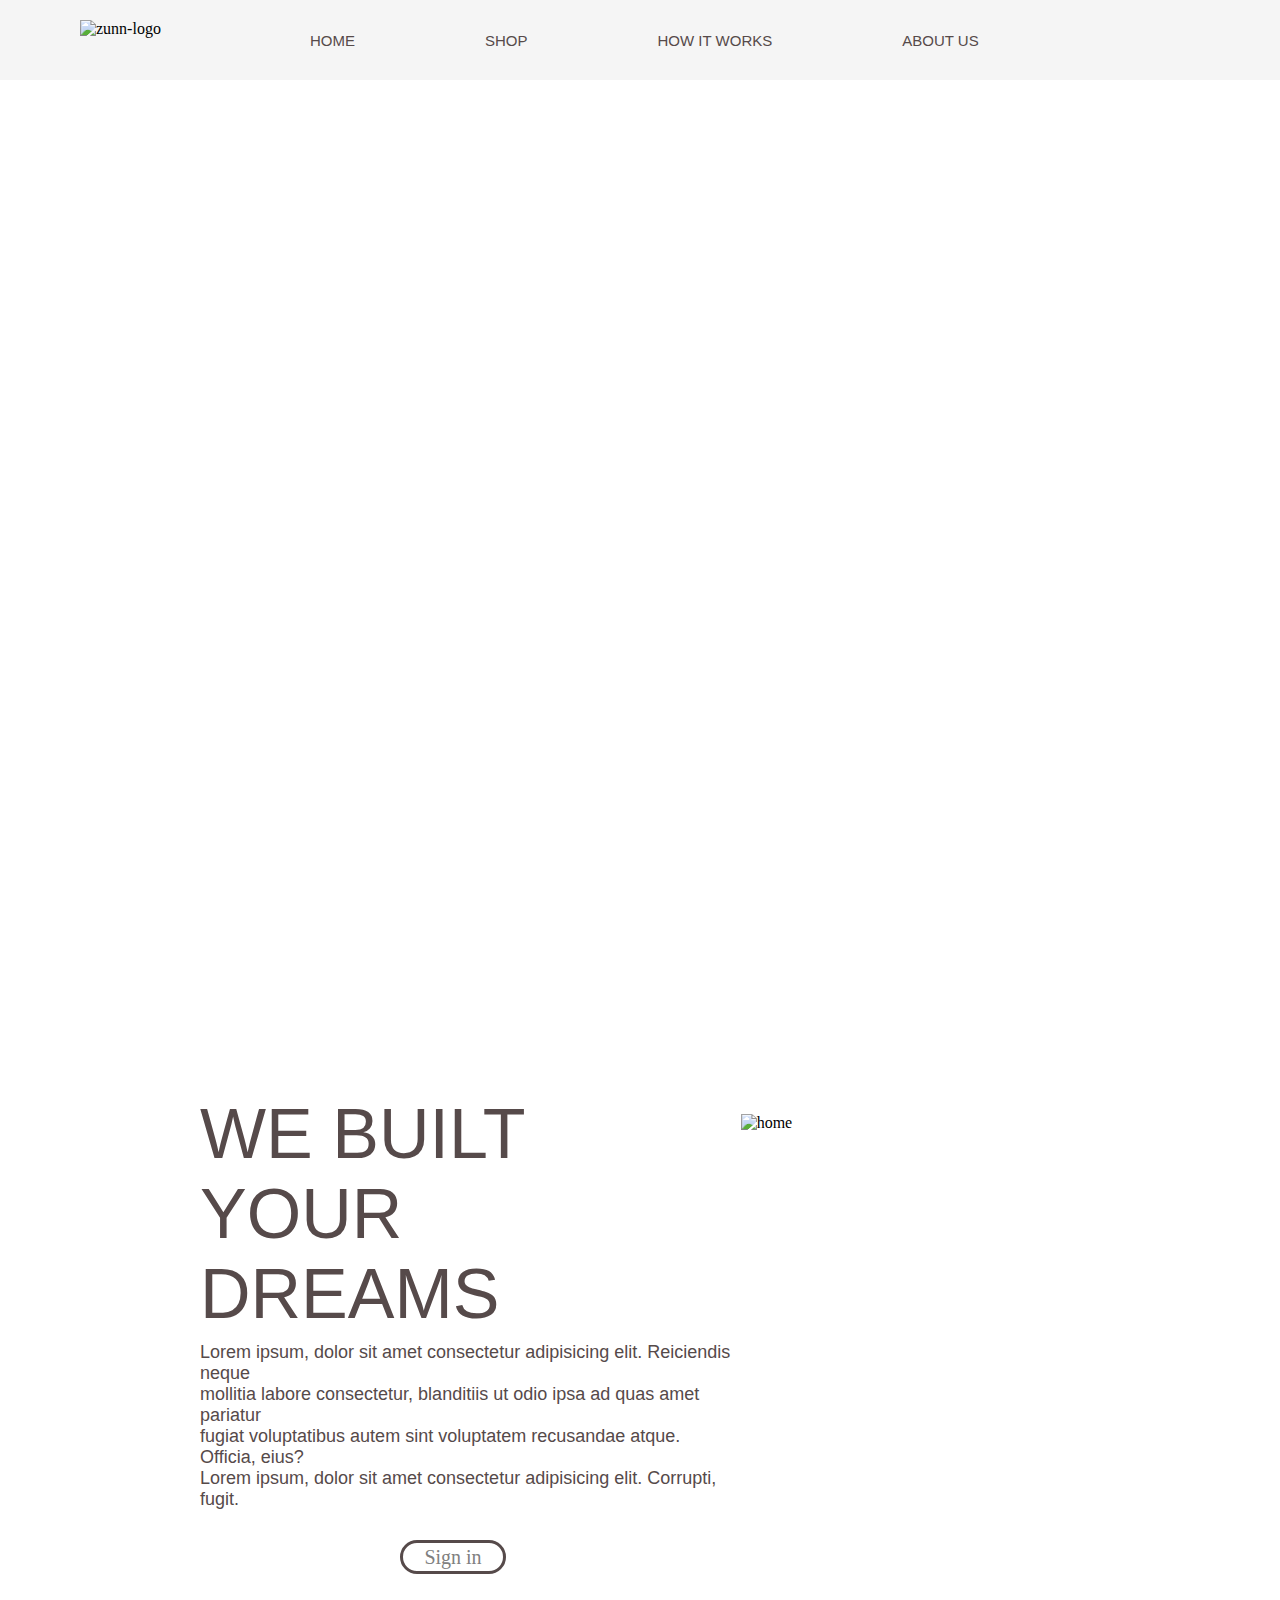
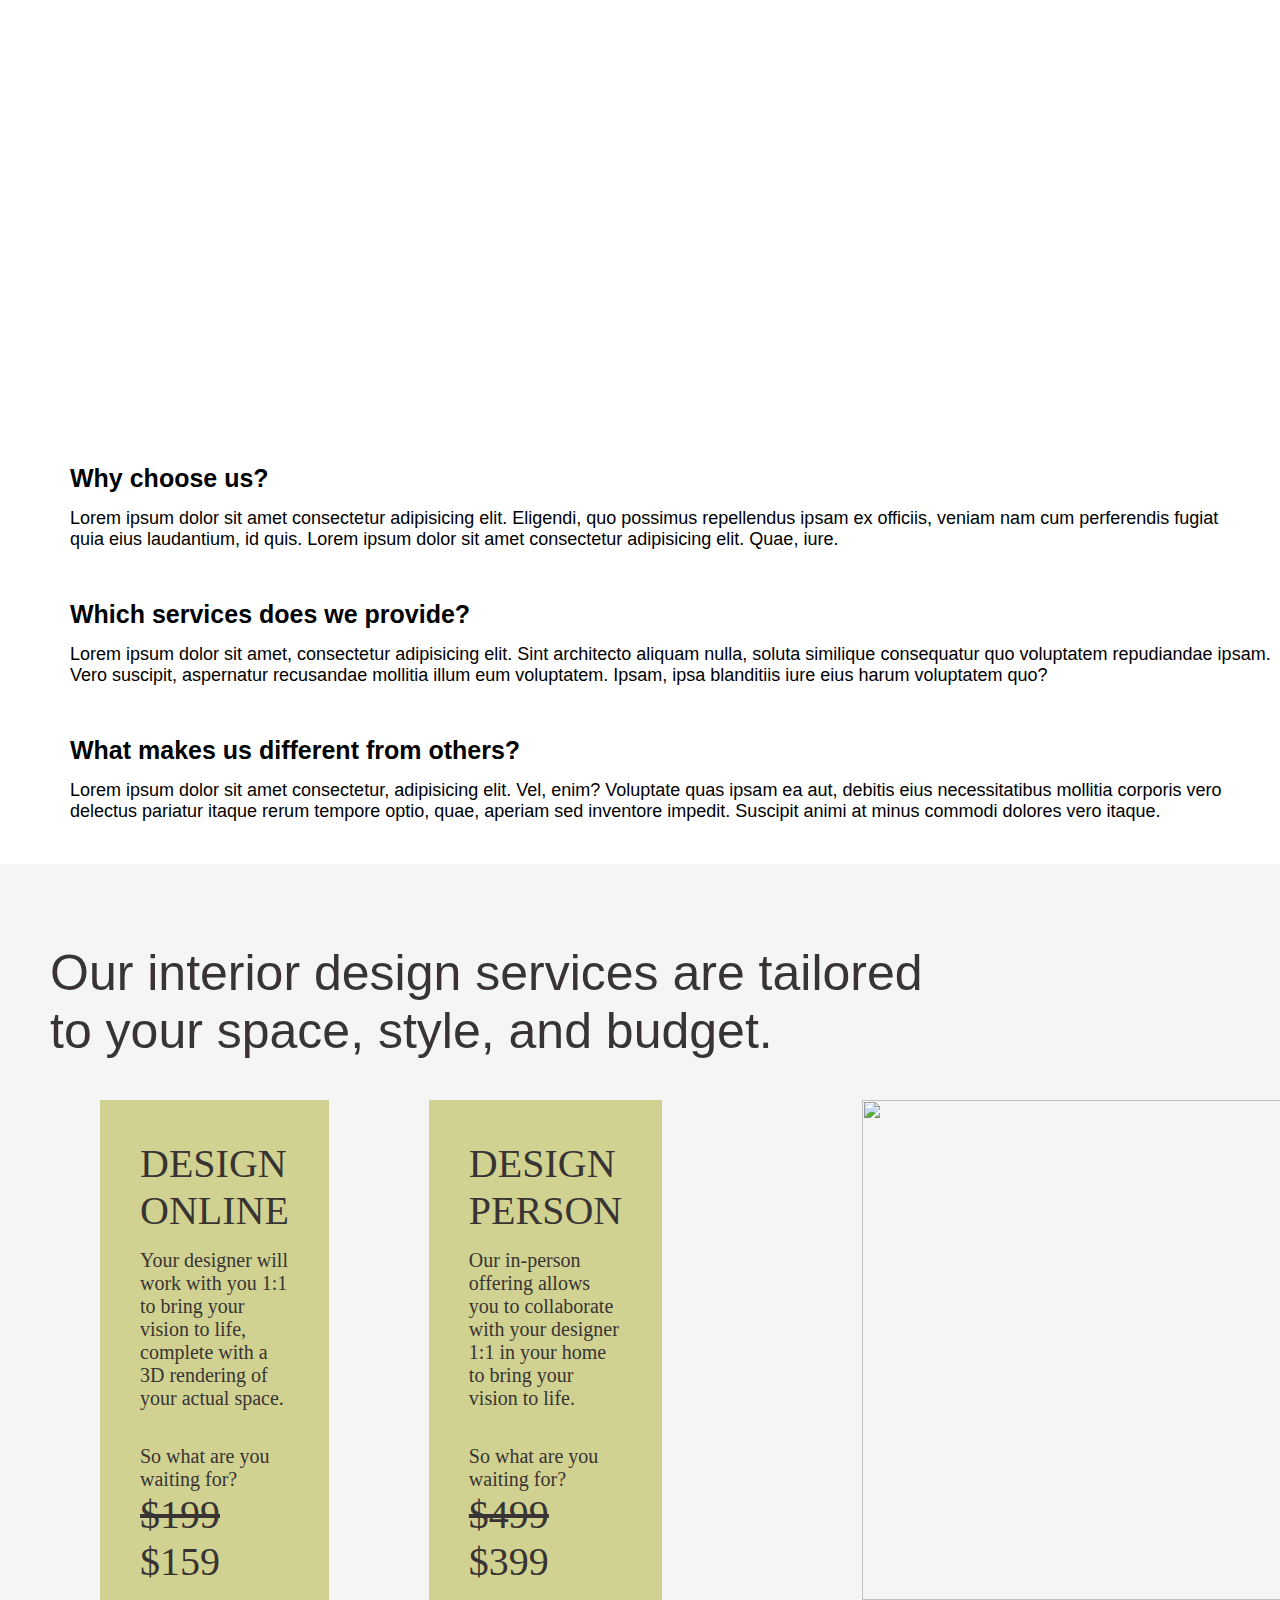
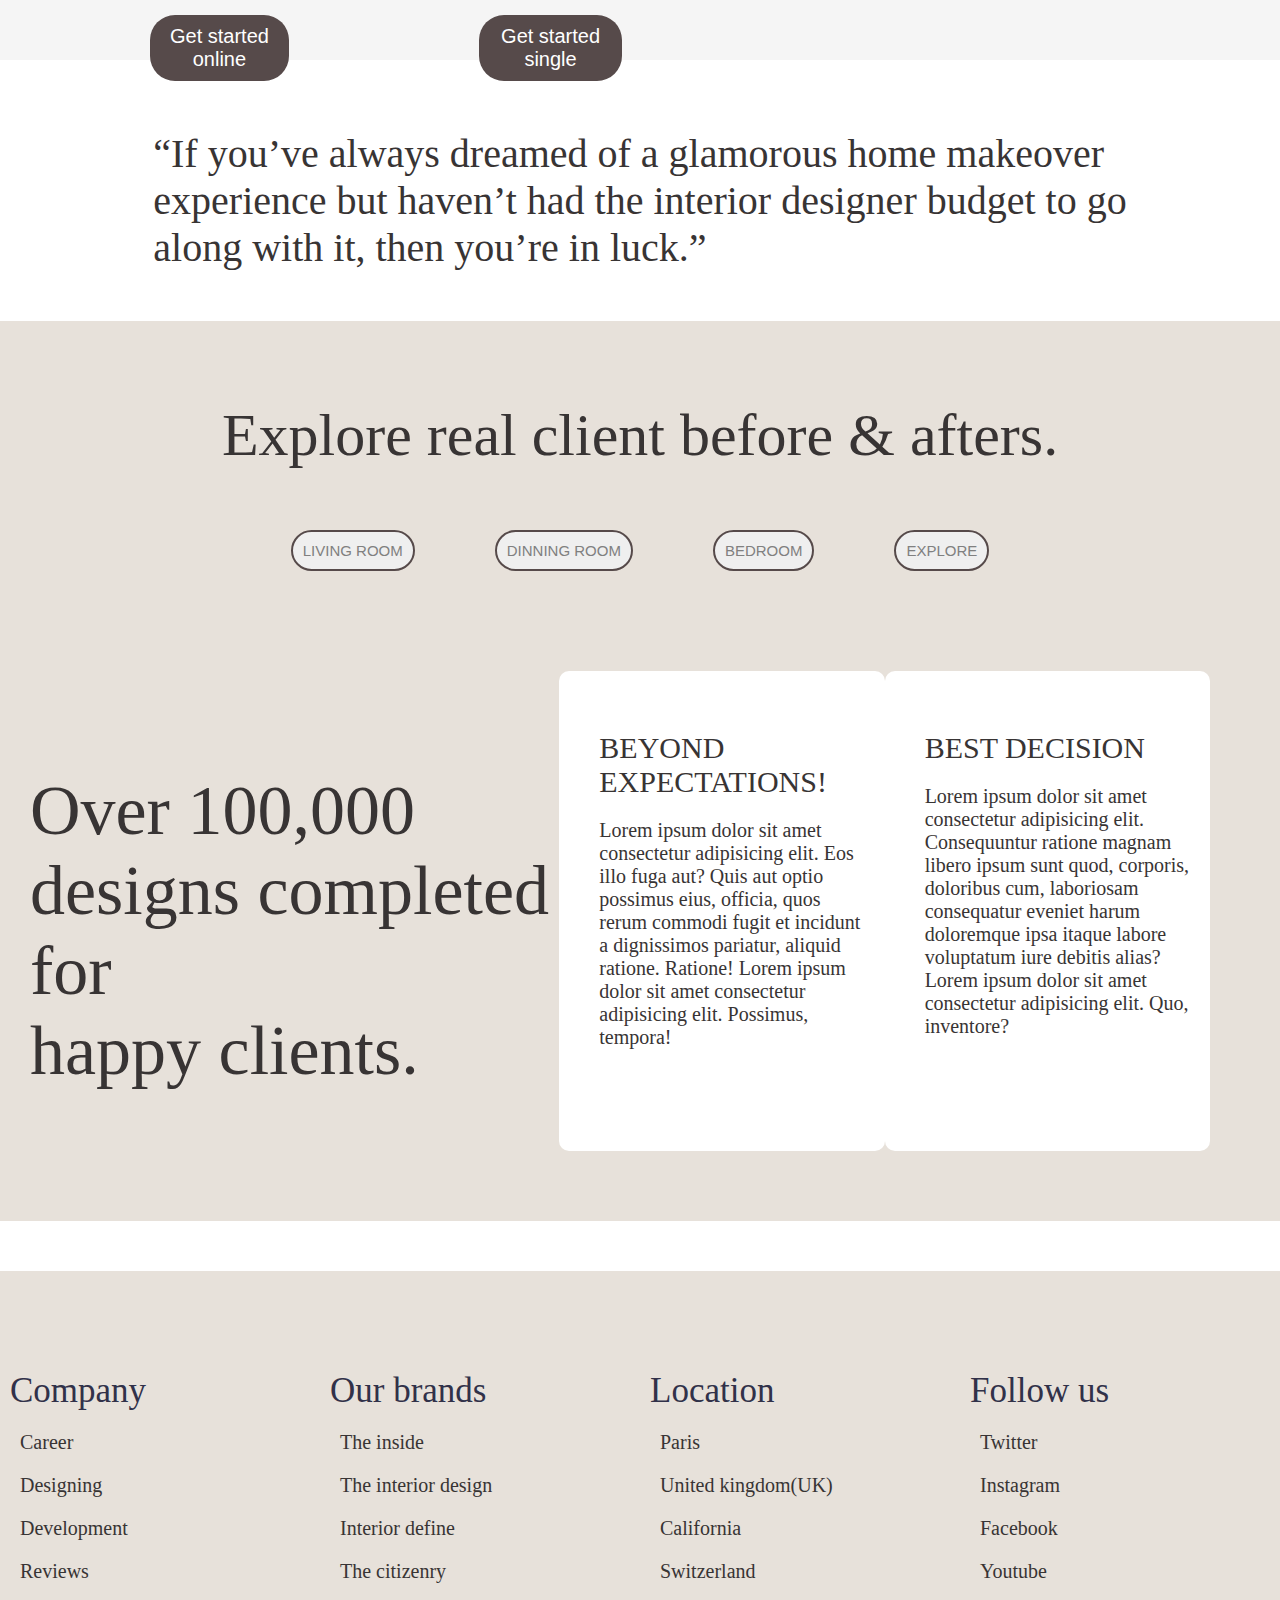
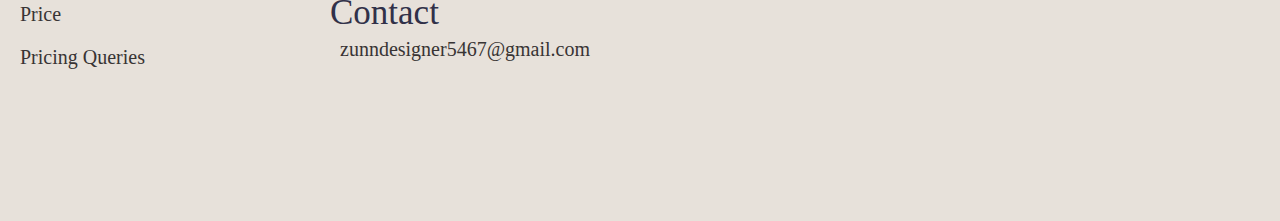
==== index.html @ abb66054 "Mid term repo" ====
<!DOCTYPE html>
<html lang="en">
<head>
    <meta charset="UTF-8">
    <meta name="viewport" content="width=device-width, initial-scale=1.0">
    <title>Luxury interior designs</title>
</head>
<link rel="stylesheet" href="interior.css">

<body>
    <div class="body">
<div class="body1">
    <div class="navbar">
        <img class="logo" src="./Images/pictures/zunn-logo.png" alt="zunn-logo">
            <a href="Interior designs.html" class="subB1">HOME</a>
        <a href="Interior shop.html" class="subB1">SHOP</a>
        <a href="Interior work.html" class="subB1">HOW IT WORKS</a>
       <a href="#" class="subB1">ABOUT US</a>
    </div>
</div>
</div>
<div class="pic1"></div>


<!-- NEXT SECTION -->
 
      </div>
  <div class="body2">
    <div class="subB2">
      <div class="head1">WE BUILT YOUR <br>DREAMS </div>
      <div class="para1">Lorem ipsum, dolor sit amet consectetur adipisicing elit. Reiciendis neque <br> mollitia labore consectetur, blanditiis ut odio ipsa ad quas amet pariatur <br>fugiat  voluptatibus  autem sint voluptatem recusandae atque. Officia, eius? <br>Lorem ipsum, dolor sit amet consectetur adipisicing elit. Corrupti, fugit.</div>
     <a href="#" class="btn"><spans></spans>Sign in</a>
    </div>
    <img src="./Images/pictures/sofa.jpeg.jpg" alt="home" class="pic4">
  </div>
</div>
   <div class="body3">
    <div class="pic5"></div>
    <div class="pic6"></div>
    <div class="pic7"></div>
   </div>     
<div class="body4">
  <div class="q1">Why choose us?</div>
  <div class="a1">Lorem ipsum dolor sit amet consectetur adipisicing elit. Eligendi, quo possimus repellendus ipsam ex officiis, veniam nam cum perferendis fugiat <br> quia eius laudantium, id quis. Lorem ipsum dolor sit amet consectetur adipisicing elit. Quae, iure.</div>
  <div class="q2">Which services does we provide?</div>
  <div class="a2">Lorem ipsum dolor sit amet, consectetur adipisicing elit. Sint architecto aliquam nulla, soluta similique consequatur quo voluptatem repudiandae ipsam. <br> Vero suscipit, aspernatur recusandae mollitia illum eum voluptatem. Ipsam, ipsa blanditiis iure eius harum voluptatem quo?</div>
    <div class="q3">What makes us different from others?</div>
    <div class="a3">Lorem ipsum dolor sit amet consectetur, adipisicing elit. Vel, enim? Voluptate quas ipsam ea aut, debitis eius necessitatibus mollitia corporis vero <br> delectus pariatur itaque rerum tempore optio, quae, aperiam sed inventore impedit. Suscipit animi at minus commodi dolores vero itaque.</div>
</div>
<div class="head2">Our interior design services are tailored <br> to your space, style, and budget. </div>
<div class="body5">
 <div class="box1">DESIGN <br> ONLINE
  <p class="boxP1">Your designer will work with you 1:1 to bring your vision to life, complete with a 3D rendering of your actual space.</p>
  <p class="Sbox1">So what are you waiting for?</p>
  <p class="charges1"> <del>$199</del> $159</p>
  <button class="btn2">Get started online</button>
 </div>
 <div class="box2">DESIGN <br>PERSON
  <p class="boxP2">Our in-person offering allows you to collaborate with your designer 1:1 in your home to bring your vision to life.</p>
  <p class="Sbox2">So what are you waiting for? </p>
  <p class="charges2"><del>$499</del> $399</p>
  <button class="btn2">Get started single</button>
</div>
<img src="./Images/pictures/2ndS.jpeg.jpg" alt="" class="pic8">
</div>
<div class="para2">“If you’ve always dreamed of a glamorous home makeover <br> experience but haven’t had the interior designer budget to go  <br>along with it, then you’re in luck.” </div>
 <div class="body6"><p class="para3">Explore real client before & afters.</p> 
  <div class="bodyS6">
    <button class="btn3"><spans></spans>LIVING ROOM</button>
    <button class="btn4"><spans></spans>DINNING ROOM</button>
    <button class="btn5"><spans></spans>BEDROOM</button>
    <button class="btn6"><spans></spans>EXPLORE</button>
  </div>
</div>
<div class="body7"><div class="head3">Over 100,000 <br> designs completed for <br> happy clients.</div>
<div class="box3">
  <p class="head4">BEYOND EXPECTATIONS!</p>
  <p class="para4">Lorem ipsum dolor sit amet consectetur adipisicing elit. Eos illo fuga aut? Quis aut optio possimus eius, officia, quos rerum commodi fugit et incidunt a dignissimos pariatur, aliquid ratione. Ratione! Lorem ipsum dolor sit amet consectetur adipisicing elit. Possimus, tempora!</p>
</div>
<div class="box4">
  <p class="head5">BEST DECISION</p>
<p class="para5">Lorem ipsum dolor sit amet consectetur adipisicing elit. Consequuntur ratione magnam libero ipsum sunt quod, corporis, doloribus cum, laboriosam consequatur eveniet harum doloremque ipsa itaque labore voluptatum iure debitis alias? Lorem ipsum dolor sit amet consectetur adipisicing elit. Quo, inventore?</p>
</div>
</div>
<!-- FOOTER -->
<div class="body8">
  <div class="company">Company
    <div class="details">Career</div>
    <div class="details">Designing</div>
    <div class="details">Development</div>
    <div class="details">Reviews</div>
    <div class="details">Price</div>
    <div class="details">Pricing Queries</div>
  </div>
  <div class="ourbrands"> Our brands
    <div class="details">The inside</div>
    <div class="details">The interior design</div>
    <div class="details">Interior define</div>
    <div class="details">The citizenry</div>
    <div class="contact">Contact</div>
    <a class="mail" href="mailto:zunndesigner5467@gmail.com">zunndesigner5467@gmail.com</a>
  </div>
 
  <div class="location">Location
    <div class="details">Paris</div>
    <div class="details">United kingdom(UK)</div>
    <div class="details">California</div>
    <div class="details">Switzerland</div>
  </div>
  <div class="followus">Follow us
    <div class="details">Twitter</div>
    <div class="details">Instagram</div>
    <div class="details">Facebook</div>
    <div class="details">Youtube</div>
  </div>
</div>
</div>
</body> 
</html>
---- interior.css ----
*{
    margin: 0px;
    padding: 0px;
}
.body{
   background-color: white;
   width: 100vw;
}
.pic1{
    height: 100vh;
    width: 100vw;
    background-image: url(./Images/pictures/8thS.jpeg.jpg);
    background-size: cover;
    margin-top: 30px;
}

.body1{
    display: flex;
}
.navbar{
    background-color: whitesmoke;
    width: 100vw;
    height: 80px;
    display: fleX;
}
.logo{
    height: 50px;
    width: 150px;
  margin-left: 80px;
  margin-top: 20px;
  display: flex;
}
.subB1{
    text-align: center;
    color:rgb(86, 74, 74);
    font-size: 15px;
    font-family: 'Segoe UI', Tahoma, Geneva, Verdana, sans-serif;
    align-content: center;
    margin-right: 50px ;
    margin-left: 80px;
    text-decoration: none;
    position: relative;
}
.subB1::after{
    content: '';
    height: 3px;
    background: grey;
    position: absolute;
    left: 0;
    bottom: 25px;
    transition: 0.5;
}
.subB1:hover::after{
    width: 100%;
}
.subB1:hover{
    color:rgb(86, 74, 74);
}
.body2{
    margin-top: 05%;
    display: flex;
    justify-content: space-between;
    height: 500px;
}
.head1{
    
    background-color:white ;
    color:rgb(86, 74, 74);
    font-size: 70px;
    font-family: "Fira Sans", sans-serif;
    margin-top: 20px;
    margin-left: 200px;
}
.pic4{
    height: 400px;
    width: 500px;
    margin-top:40px ;
    margin-right: 70px;
}
.subB2{
    display: flex;
    flex-direction: column;
}
.para1{
    font-size: 18px;
    font-family: "Fira Sans", sans-serif;
    color:rgb(86, 74, 74);
    margin-left: 200px;
    margin-top: 8px;
}
.btn{
    border-radius: 27px;
    height: 50px;
    width: 100px;
    margin-left: 400px;
    margin-top:30px ;
    font-size: 20px;
    color: grey;
    border: 3px solid rgb(86, 74, 74); 
    position: relative;
    overflow: hidden;
    padding: 0px;
    text-decoration: none;
    text-align: center;
    align-content: center;
    
}
spans{
    width: 0;
    height: 100%;
    border-radius: 27px;
    background:rgb(86, 74, 74);
    left: 0;
    bottom: 0;
    position: absolute;
    z-index: -1;
    transition: 1s ease-out;
}
.btn:hover spans{
    width: 100%;
}
.body3{
    margin-top: 20px;
    display: flex;
    justify-content: space-between;
    height: 400px;
}
.pic5{
    background-image: url(./Images/pictures/swing.jpeg.jpg);
    height: 350px;
    width: 480px;
    background-size: cover;
    margin-top: 30px;
transition: all 0.3s;
}
.pic5:hover{
    transform: skew(5deg);
}
.pic6{
background-image: url(./Images/pictures/lamp.html.jpg);
height: 350px;
width: 480px;
background-size: cover;
margin-top: 30px;
transition: all 0.3s;
}
.pic6:hover{
    transform:skew(5deg) ;
}
.pic7{
background-image:url(./Images/pictures/chair.jpeg.jpg);
height: 350px;
width: 480px;
background-size: cover;
margin-top: 30px;
transition: all 0.3s;
}
.pic7:hover{
    transform:skew(5deg) ;
}
.body4{
    display: flex;
    height: 450px;
    margin-top: 20px;
    flex-direction: column;
}
.q1{
    color: #000;
    font-size: 25px;
    font-weight: bolder;
    margin-top:50px;
    margin-left: 70px;
    font-family:"Fira Sans", sans-serif ;
}
.a1{
    font-size:18px;
    font-family:"Fira Sans", sans-serif ;
    margin-left: 70px;
    margin-top:15px;
    
}
.q2{
    color: #000;
    font-size: 25px;
    font-weight: bolder;
    margin-top:50px;
    margin-left: 70px;
    font-family:"Fira Sans", sans-serif ;
}
.a2{
    font-size:18px;
    font-family:"Fira Sans", sans-serif ;
    margin-left: 70px;
    margin-top:15px;
}
.q3{
    color: #000;
    font-size: 25px;
    font-weight: bolder;
    margin-top:50px;
    margin-left: 70px;
    font-family:"Fira Sans", sans-serif ;
}
.a3{
    font-size:18px;
    font-family:"Fira Sans", sans-serif ;
    margin-left: 70px;
    margin-top:15px;
}
.head2{
    font-size: 50px;
    color: rgb(56, 52, 52);
    padding-top: 80px;
    padding-left: 50px;
font-family: 'Trebuchet MS', 'Lucida Sans Unicode', 'Lucida Grande', 'Lucida Sans', Arial, sans-serif;
font-weight: light;
background-color: whitesmoke;
}
.body5{
    height: 600px;
    width: 100vw;
    margin-top: 0px;
    display: flex;
    flex-direction: row;
    background-color: whitesmoke;
}
.bodyS5{
    height: 100px;
    width: 100vw;
}

.box1{
    background-color: rgb(209, 210, 145);
    height: 420px;
    width: 250px;
    margin-top: 40px;
    margin-right: 0px;
    color: rgb(56, 52, 52);
    padding: 40px;
    font-size: 40px;
    margin-left: 100px;
}
.boxP1{
    font-size: 20px;
    margin-top: 15px;
}
.box2{
    background-color: rgb(209, 210, 145);
    height: 420px;
    width: 250px;
    margin-top: 40px;
    margin-left:100px;
    color: rgb(56, 52, 52);
    padding: 40px;
    font-size: 40px;

}
.boxP2{
    font-size: 20px;
    margin-top: 15px;
}
.Sbox1, .Sbox2{
margin-top: 35px;
font-size: 20px;
}
.charges1,.charges2{
    font-size: 40px;
}
.btn2{
    background-color: rgb(86, 74, 74);
    border-radius: 25px;
    padding: 10px;
    font-size: 20px;
    color: white;
    margin-top: 30px;
    margin-left: 10px;
    cursor: pointer;
    border: none;
}
.pic8{
    margin-left: 200px;
    height: 500px;
    width: 580px;
    display: flex;
    justify-content: center;
    margin-top: 40px;
}
.para2{
    margin-top: 70px;
    color: rgb(56, 52, 52);
    font-size: 40px;
    display: flex;
    justify-content: center;
}
.body6{
    background-color: rgb(231, 225, 218);
    height: 300px;
    width: 100vw;
    margin-top: 50px;
    margin-bottom: 0px;
 
}
.para3{
    display: flex;
    color: rgb(56, 52, 52);
    justify-content: center;
    font-size: 60px;
    padding-top:80px ;
}
.bodyS6{
    display: flex;
    justify-content: center;
}
.btn3,.btn4,.btn5,.btn6{
    color: gray;
border: 2px solid rgb(86, 74, 74);
    padding:10px ;
    font-size: 15px;
    border-radius: 25px;
    cursor: pointer;
    margin-top: 60px;
    margin-left: 40px;
    margin-right: 40px;
    position: relative;
    overflow: hidden;
}
.btn3:hover,.btn4:hover,.btn5:hover,.btn6:hover{
    background-color:rgb(86, 74, 74) ;
}
.body7{
    background-color: rgb(231, 225, 218);
    height: 600px;
    width: 100vw;
    display: flex;
    justify-content: space-between;
}
.head3{
   font-size: 70px;
   color: rgb(56, 52, 52); 
   padding-left: 30px;
    padding-top: 150px;
}
.box3{
    background-color:white ;
    border-radius: 10px;
    height: 480px;
    width: 380px;
    margin-top: 50px;
    
}
.box4{
    background-color:white ;
    border-radius: 10px;
    height: 480px;
    width: 380px;
    margin-right: 70px;
    margin-top: 50px;
}
.head4{
    font-size: 30px;
    padding-left:40px;
    padding-top:60px;
    color: rgb(56, 52, 52);
}
.head5{
    font-size: 30px;
    padding-top:60px;
    padding-left: 40px;
    color: rgb(56, 52, 52)
}
.para4, .para5{
    font-size: 20px;
    color: rgb(56, 52, 52);
    padding-top: 20px;
    padding-left:40px ;
    padding-right: 15px;
}


 .body8{
    height: 550px;
    width: 100vw;
    background-color: rgb(231, 225, 218);
    margin-top: 50px;
    display: flex;
    justify-content: space-around;
 }
.location{
height: 400px;
width: 300px;
display: flex;
flex-direction: column;
font-size: 35px;
color:rgb(49, 49, 73);
padding-top:100px ;
}
.ourbrands{
    height: 400px;
    width: 300px;
    display: flex;
flex-direction: column;
font-size: 35px;
color:rgb(49, 49, 73);
padding-top:100px ;
}

.followus{
    height: 450px;
    width: 300px;
    display: flex;
flex-direction: column;
font-size: 35px;
color:rgb(49, 49, 73);
padding-top:100px ;
}
.company{
    height: 400px;
    width: 300px;
    display: flex;
flex-direction: column;
font-size: 35px;
color:rgb(49, 49, 73);
padding-top:100px ;
}
.contact{
    margin-top: 10px;
}
.details{
    cursor: pointer;
    color: rgb(56, 52, 52);
    font-size: 20px;
    margin-top: 20px;
    padding-left: 10px ;
    padding-right: 0px;
}
.mail{
    cursor: pointer;
    color: rgb(56, 52, 52);
    font-size: 20px;
    margin-top: 5px;
    padding-left: 10px ;
    padding-right: 0px;
    text-decoration: none;
}



/* SHOP SECTION */
.pic9{
    height: 700px;
    width: 100vw;
    background-image: url(./Images/pictures/zunshop.jpeg);
    background-size: cover;
    display: flex;
    flex-direction: column;
    justify-content: center;
    align-content: center;

}
.head6{
    display: flex;
    justify-content: center;
    padding-top: 0px;
    font-size: 90px;
    color: #fff;
    text-align: center;
}
.para6{
    font-size: 30px;
    color: #fff;
}
.body11{
    height: 680px;
    width: 100vw;
    background-color: rgb(86, 125, 183);
    display: flex;
    justify-content: space-evenly;
}
.pic10, .pic11, .pic12, .pic13{
    height: 480px;
    width: 300px;
    display: flex;
    flex-direction: column;
    margin-top: 100px;
}
.parapic{
    color: #fff;
  gap: 20px;
  font-size: 20px;
}
.body12{
    background-color: whitesmoke;
    height: 600px;
    width: 100vw;
    display: flex;
    justify-content: space-between;
}
.pic14{
    width:50vw ;
    height: 600px;
}
.bodyS12{
    display: flex;
    flex-direction: column;
    background-color: rgb(201, 218, 221);
width: 720px;
height: 600px;
}
.head7{
   margin-left: 120px;
    color: rgb(56, 52, 52);
    font-size: 50px;
    margin-top:150px ;
    
}
.para7{
    margin-left: 120px;
    margin-top: 30px;
color: rgb(97, 94, 94);
font-size: 18px;
}
.head8{
    color: rgb(97, 94, 94);
    font-size: 20px;
    margin-left: 120px;
}
.para8{
    margin-left: 120px;
    margin-top: 20px;
color: rgb(97, 94, 94);
font-size: 18px;
}
.body13{
    display: flex;
    justify-content:space-between ;
    height: 700px;
    width: 100vw;
}
.head9{
    font-size: 60px;
    color: rgb(56, 52, 52);
    margin-left: 70px;
    margin-top:300px ;
}
.para9{
    font-size: 20px;
    color: rgb(97, 94, 94);
    margin-left: 70px;
    margin-top: 40px;
}

.bodyS13{
    display: flex;
    flex-direction: column;
    height: 600PX;
    width: 50VW;
}
.bodySS13{
    display: flex;
    flex-direction: raw;
    height: 600PX;
    width: 50vw;
}
.pic15{
width: 450px;
height: 600px;
margin-top: 100px;
margin-left: 50px;
}
.pic16{
    width: 200px;
    height: 280px;
    margin-top: 415px;
    }
/* INTERIOR WORK */
        
   .pic17{
background-image: url(./Images/pictures/haven8.jpep.avif);
height: 650px;
    width: 100vw;
    background-size: cover;
    display: flex;
    flex-direction: column;
    justify-content: center;
    align-content: center;
   } 
   .head10{
    
    font-size: 90px;
    color: #fff;
    text-align: center;
}
.para10{
    font-size: 30px;
    color: #fff;
    margin-top: 0px;
}
.body14{
    height: 550px;
    width: 100vw;
    display: flex;
    justify-content: space-between;
}
.pic18{
    height: 400px;
    width: 400px;
    margin-top: 75px;
    margin-left: 150px;
    background-image: url(./Images/pictures/haven9.jpeg);
    background-size: cover;
    transition: 2s ease-out;
}
.pic18:hover{
    transform: scale(0.5);
}
.bodyS14{
    display: flex;
    flex-direction: column;
    width: 50vw;
}
.head11{
    color:rgb(86, 74, 74);
    font-size: 18px;
    margin-top: 230PX;
   
}
.para11{
    color:rgb(86, 74, 74);
    margin-top: 20px;
    font-size: 30px;
}



.body15{
    height: 550px;
    width: 100vw;
    display: flex;
    justify-content: space-between;
}
.pic19{
    height: 400px;
    width: 400px;
    margin-top: 75px;
    margin-right: 150px;
    background-image: url(./Images/pictures/haven10.jpeg);
    background-size: cover;
    transition: 2s ease-out;
}
.pic19:hover{
    transform: scale(0.5);
}
.bodyS15{
    display: flex;
    flex-direction: column;
    width: 50vw;
}
.head12{
    color:rgb(86, 74, 74);
    font-size: 18px;
    margin-top: 230PX;
    margin-left: 150px;
   
}
.para12{
    color:rgb(86, 74, 74);
    margin-top: 20px;
    font-size: 30px;
    margin-left:150px ;
}

.body16{
    height: 550px;
    width: 100vw;
    display: flex;
    justify-content: space-between;
}
.pic20{
    height: 400px;
    width: 400px;
    margin-top: 75px;
    margin-left: 150px;
    background-image: url(./Images/pictures/haven11.jpeg);
    background-size: cover;
    transition: 2s ease-out;
}
.pic20:hover{
    transform: scale(0.5);
}
.bodyS16{
    display: flex;
    flex-direction: column;
    width: 50vw;
}
.head13{
    color:rgb(86, 74, 74);
    font-size: 18px;
    margin-top: 230PX;
}
.para13{
    color:rgb(86, 74, 74);
    margin-top: 20px;
    font-size: 30px;
}
.body17{
    background-color: rgb(229, 92, 79);
    height: 800px;
    width: 100vw;
    display: flex;
    justify-content: space-between;
}
.bodyS17{
    display: flex;
    flex-direction: column;
    width: 50vw;
    height: 800px;
}
.pic21{
background-image: url(./Images/pictures/haven12.jpeg);
background-size: cover;
    height: 800px;
    width:50vw ;
}
.para14{
    font-size: 60px;
    color: white;
    margin-top: 320px;
    display: flex;
    margin-left: 85px;
}
.btn7{
display: flex;
align-items: center;
justify-content: center;
height: 60px;
width: 170px;
font-size: 17px;
border-radius: 35px;
margin-left:80px ;
margin-top: 30px;
font-weight: bolder;
border: none;
color: gray
}
.btn7:hover{
    background-color:rgb(86, 74, 74) ;
}
.body18{
    height: 550px;
    width: 100vw;
    background-color: rgb(231, 225, 218);
    display: flex;
    justify-content: space-around;
 }
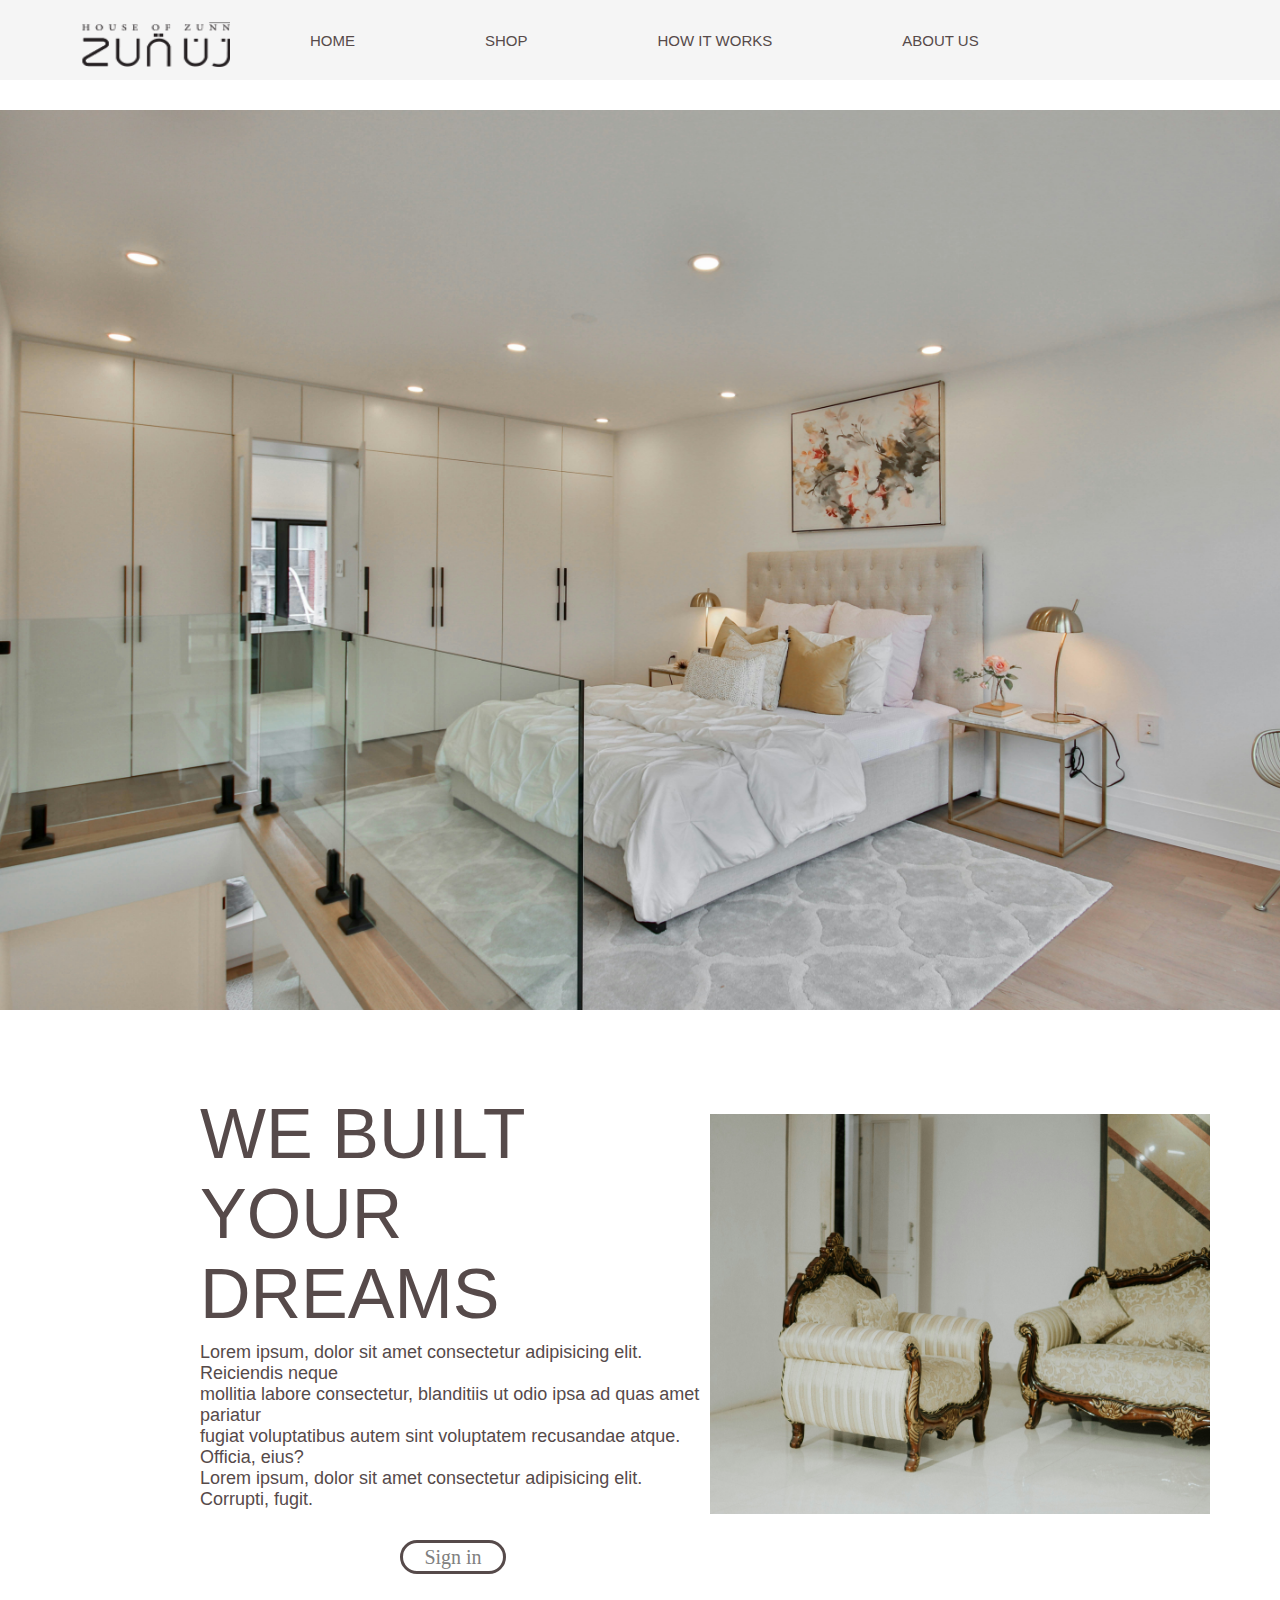
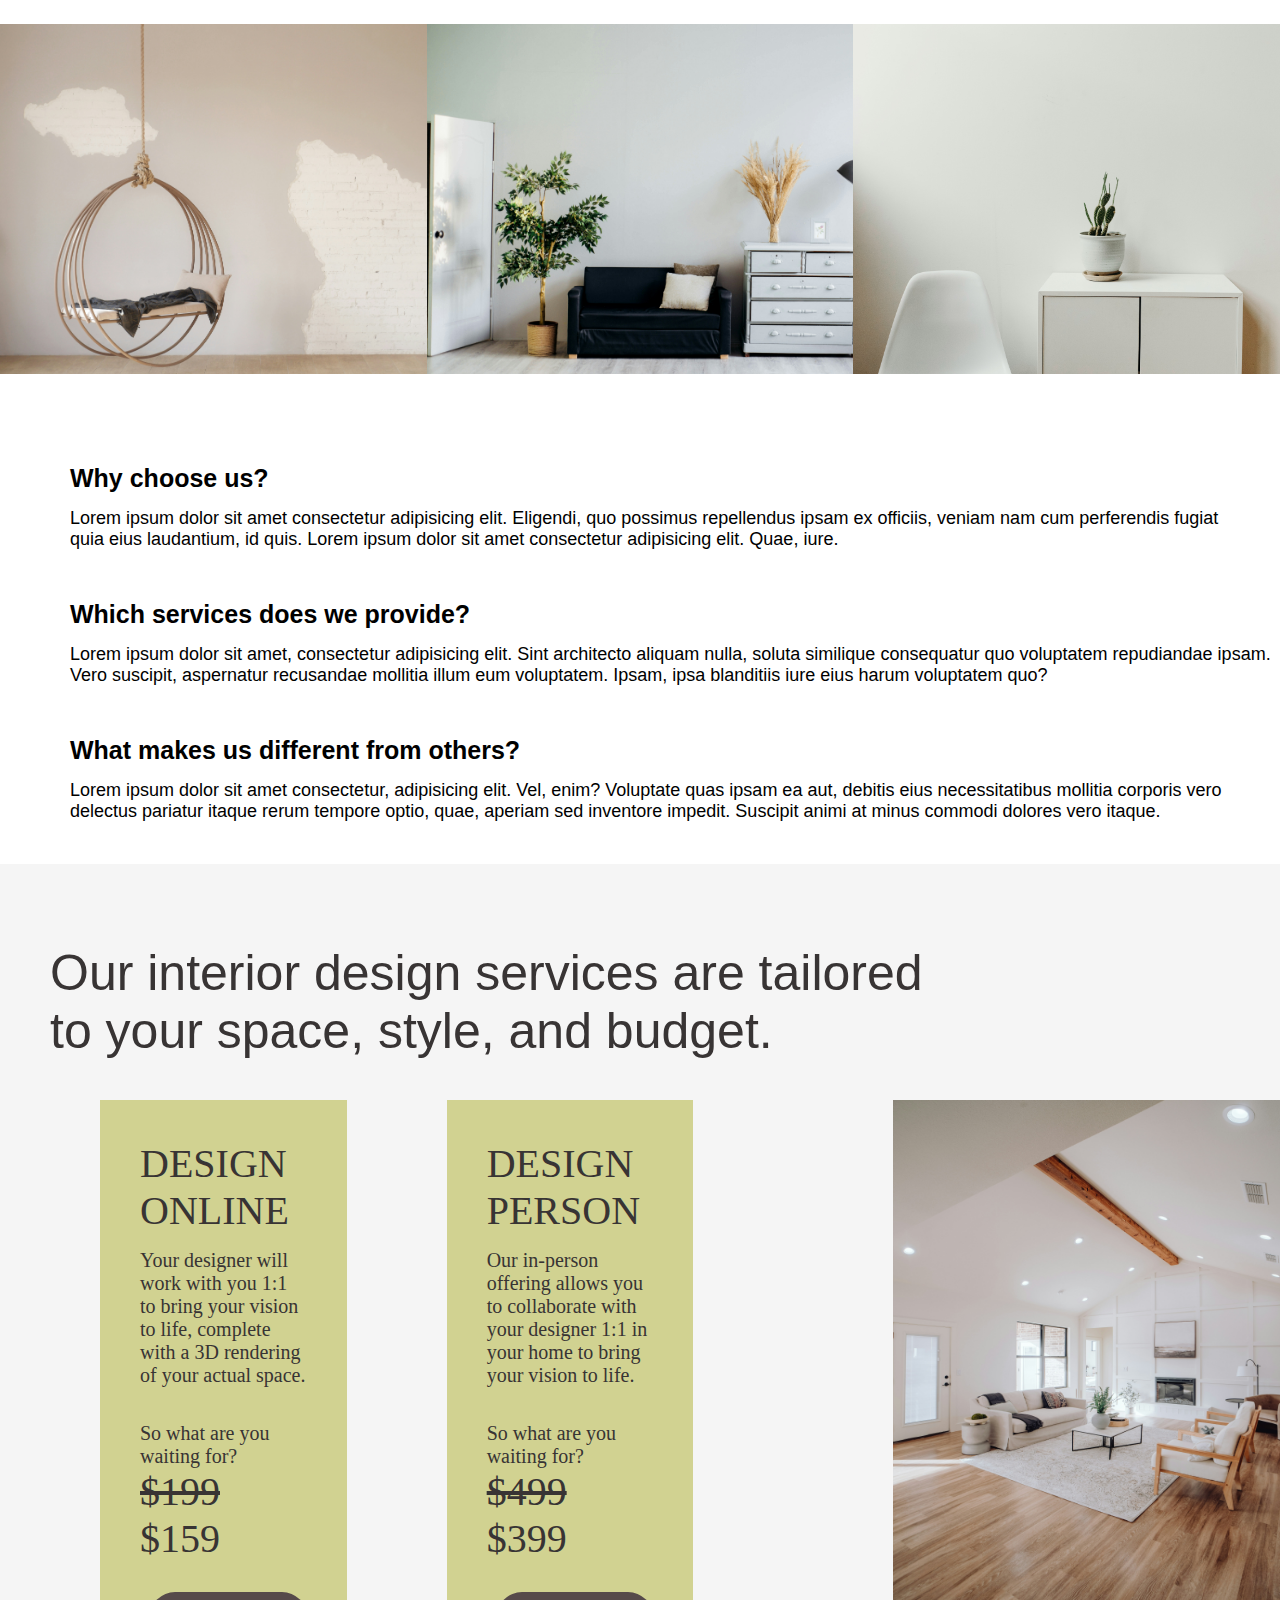
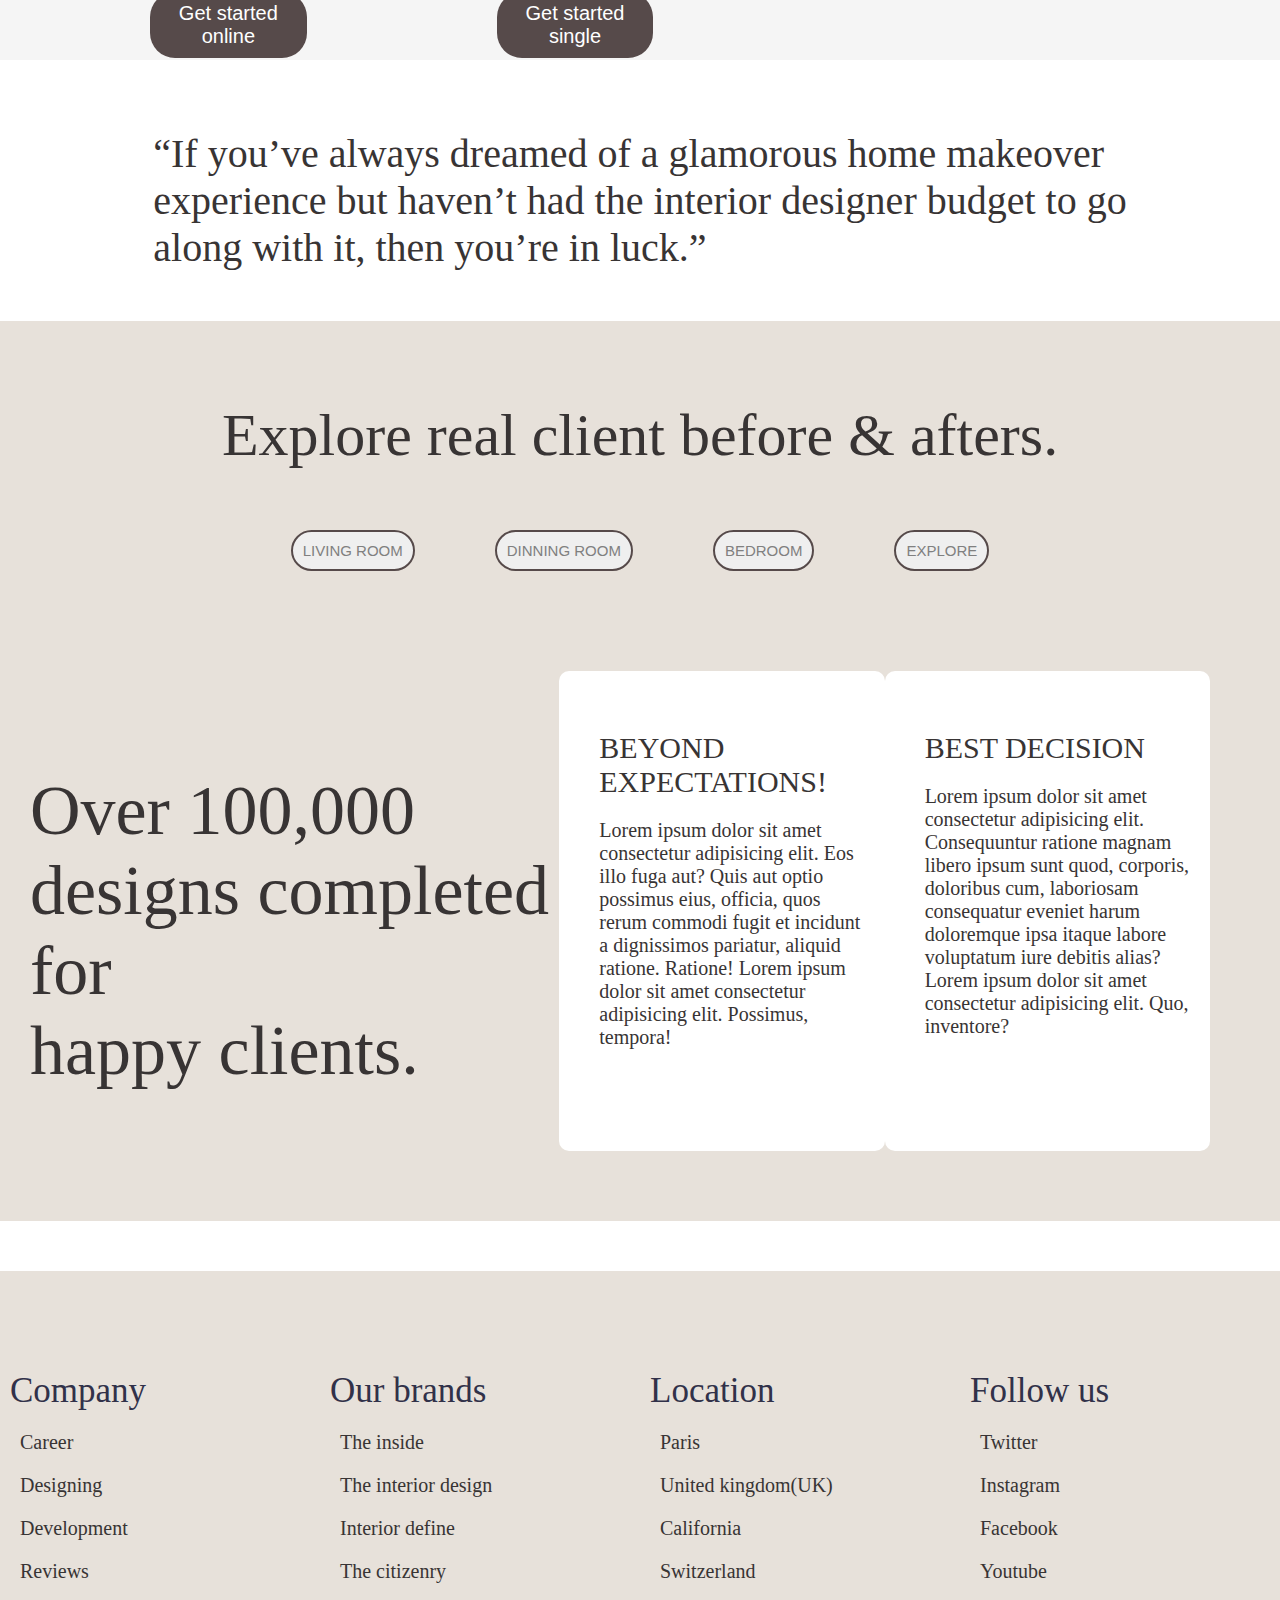
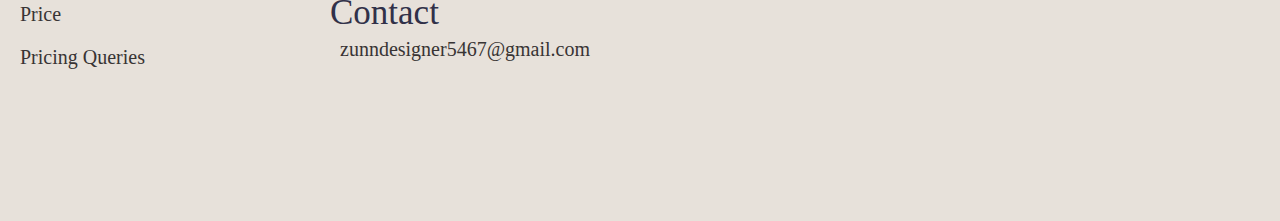
==== commit 29cd3761: "Mid term repo" ====
--- a/index.html
+++ b/index.html
@@ -12,9 +12,9 @@
 <div class="body1">
     <div class="navbar">
         <img class="logo" src="./Images/pictures/zunn-logo.png" alt="zunn-logo">
-            <a href="Interior designs.html" class="subB1">HOME</a>
-        <a href="Interior shop.html" class="subB1">SHOP</a>
-        <a href="Interior work.html" class="subB1">HOW IT WORKS</a>
+            <a href="index.html" class="subB1">HOME</a>
+        <a href="index1.html" class="subB1">SHOP</a>
+        <a href="index2.html" class="subB1">HOW IT WORKS</a>
        <a href="#" class="subB1">ABOUT US</a>
     </div>
 </div>
--- a/interior.css
+++ b/interior.css
@@ -575,7 +575,7 @@
 /* INTERIOR WORK */
         
    .pic17{
-background-image: url(./Images/pictures/haven8.jpep.avif);
+background-image: url(./Images/pictures/haven8.jpeg);
 height: 650px;
     width: 100vw;
     background-size: cover;
